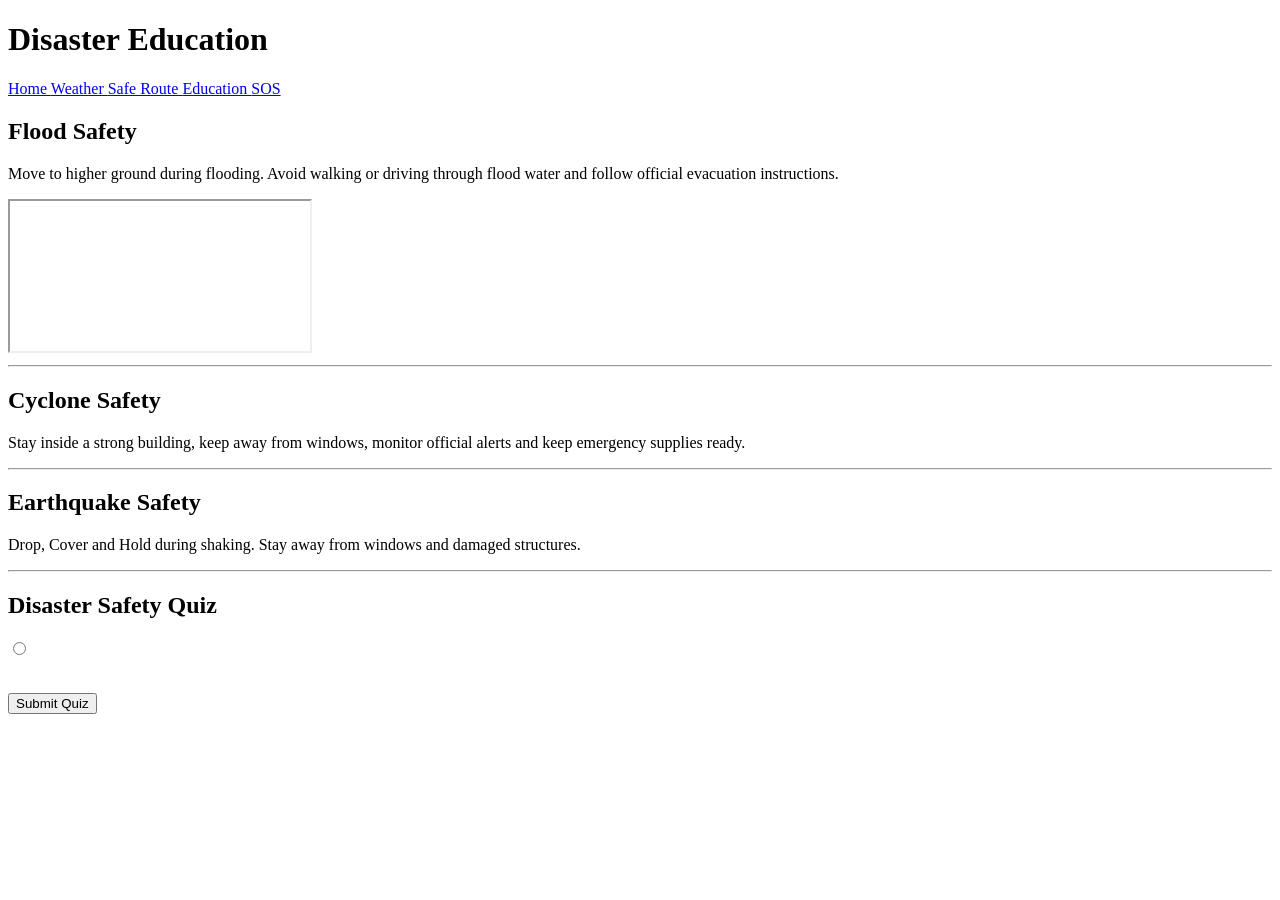
==== src/main/resources/templates/education.html @ 83046fa5 "Initial disaster safety system" ====
<!DOCTYPE html>

<html xmlns:th="http://www.thymeleaf.org">

<head>

    <meta charset="UTF-8">

    <meta
        name="viewport"
        content="width=device-width, initial-scale=1.0">

    <title>
        Disaster Education
    </title>

    <link
        rel="stylesheet"
        href="/css/style.css">

</head>

<body>

<header>

    <h1>
        Disaster Education
    </h1>

</header>

<nav>

    <a href="/">
        Home
    </a>

    <a href="/weather">
        Weather
    </a>

    <a href="/route">
        Safe Route
    </a>

    <a href="/education">
        Education
    </a>

    <a href="/sos">
        SOS
    </a>

</nav>

<section class="content">

    <h2>
        Flood Safety
    </h2>

    <p>
        Move to higher ground during flooding.
        Avoid walking or driving through flood
        water and follow official evacuation
        instructions.
    </p>

    <div class="video-container">

        <iframe
            src="https://www.youtube.com/embed/t67pFyCYSmI"
            title="Flood Safety Video"
            allowfullscreen>
        </iframe>

    </div>

    <hr>

    <h2>
        Cyclone Safety
    </h2>

    <p>
        Stay inside a strong building,
        keep away from windows,
        monitor official alerts and keep
        emergency supplies ready.
    </p>

    <hr>

    <h2>
        Earthquake Safety
    </h2>

    <p>
        Drop, Cover and Hold during shaking.
        Stay away from windows and damaged
        structures.
    </p>

    <hr>

    <h2>
        Disaster Safety Quiz
    </h2>

    <div
        th:each="question, stat : ${questions}"
        class="quiz-question">

        <h3
            th:text="${stat.count + '. ' + question.question}">
        </h3>

        <div
            th:each="option, optionStat : ${question.options}">

            <label>

                <input
                    type="radio"
                    th:name="${'question' + stat.index}"
                    th:value="${optionStat.index}">

                <span
                    th:text="${option}">
                </span>

            </label>

            <br><br>

        </div>

        <input
            class="correct-answer"
            type="hidden"
            th:value="${question.correctIndex}">

        <p
            class="explanation"
            th:text="${question.explanation}">
        </p>

    </div>

    <button
        onclick="checkQuiz()">

        Submit Quiz

    </button>

    <h2 id="quizScore"></h2>

</section>

<script>

function checkQuiz() {

    const questions =
        document.querySelectorAll(
            ".quiz-question"
        );

    let score = 0;

    questions.forEach(
        function(question) {

            const selected =
                question.querySelector(
                    "input[type='radio']:checked"
                );

            const correct =
                question.querySelector(
                    ".correct-answer"
                ).value;

            if (
                selected &&
                selected.value === correct
            ) {

                score++;
            }
        }
    );

    document
        .getElementById("quizScore")
        .innerText =
        "Your Score: "
        + score
        + " / "
        + questions.length;
}

</script>

</body>

</html>
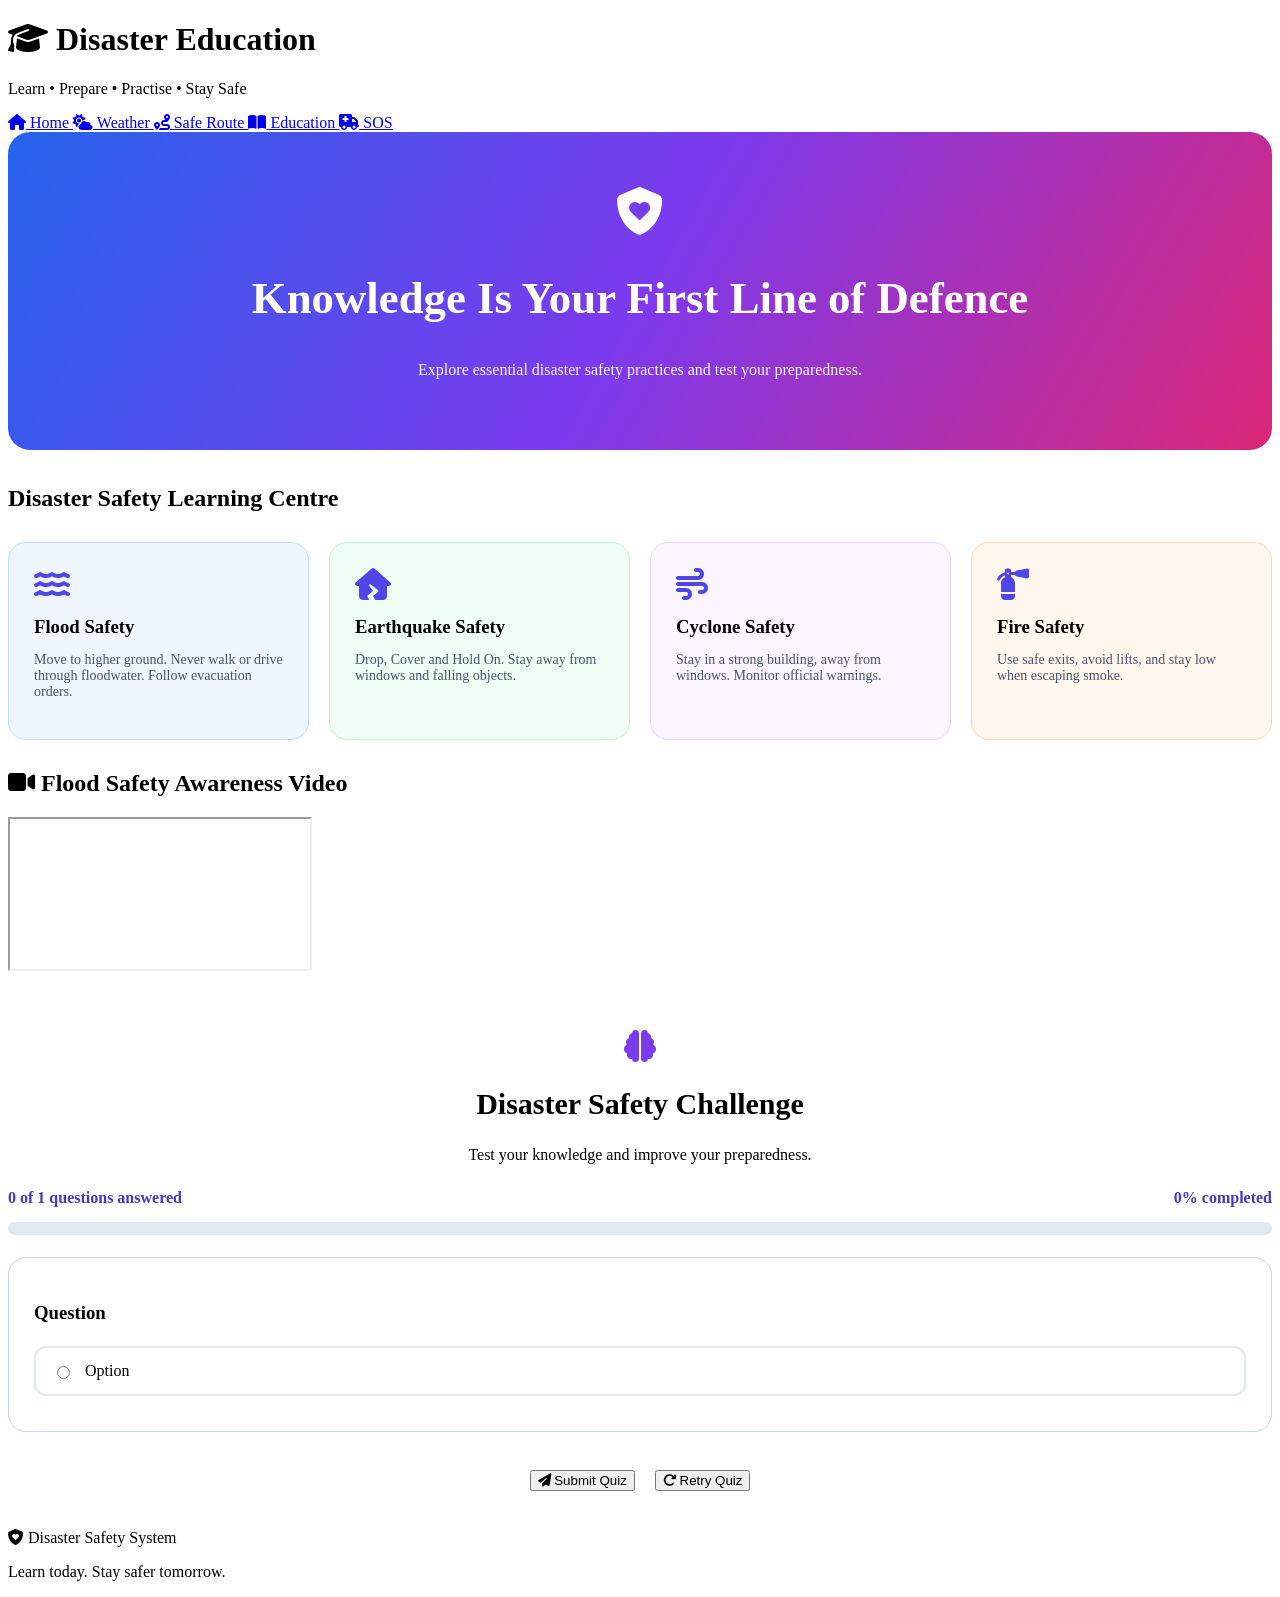
==== commit 02be33bc: "Updated Disaster Safety System with modern UI and quiz" ====
--- a/src/main/resources/templates/education.html
+++ b/src/main/resources/templates/education.html
@@ -1,209 +1,526 @@
+
 <!DOCTYPE html>
-
-<html xmlns:th="http://www.thymeleaf.org">
-
+<html lang="en" xmlns:th="http://www.thymeleaf.org">
 <head>
-
     <meta charset="UTF-8">
-
-    <meta
-        name="viewport"
-        content="width=device-width, initial-scale=1.0">
-
-    <title>
-        Disaster Education
-    </title>
-
-    <link
-        rel="stylesheet"
-        href="/css/style.css">
-
+    <meta name="viewport"
+          content="width=device-width, initial-scale=1.0">
+
+    <title>Disaster Education & Quiz</title>
+
+    <link rel="stylesheet" href="/css/style.css">
+    <link rel="stylesheet"
+          href="https://cdnjs.cloudflare.com/ajax/libs/font-awesome/6.5.2/css/all.min.css">
+
+    <style>
+        .edu-hero {
+            text-align: center;
+            padding: 55px 25px;
+            background: linear-gradient(120deg,#2563eb,#7c3aed,#db2777);
+            color: white;
+            border-radius: 22px;
+            margin-bottom: 35px;
+        }
+
+        .edu-hero h2 {
+            color: white;
+            font-size: clamp(1.8rem,4vw,2.8rem);
+        }
+
+        .edu-hero p {
+            color: #f1f5f9;
+        }
+
+        .learning-grid {
+            display: grid;
+            grid-template-columns: repeat(auto-fit,minmax(230px,1fr));
+            gap: 20px;
+            margin: 30px 0;
+        }
+
+        .learning-card {
+            padding: 25px;
+            border-radius: 18px;
+            background: #eff6ff;
+            border: 1px solid #bfdbfe;
+        }
+
+        .learning-card:nth-child(2) {
+            background: #f0fdf4;
+            border-color: #bbf7d0;
+        }
+
+        .learning-card:nth-child(3) {
+            background: #faf5ff;
+            border-color: #e9d5ff;
+        }
+
+        .learning-card:nth-child(4) {
+            background: #fff7ed;
+            border-color: #fed7aa;
+        }
+
+        .learning-card i {
+            font-size: 32px;
+            color: #4f46e5;
+        }
+
+        .learning-card h3 {
+            margin: 16px 0 8px;
+        }
+
+        .learning-card p {
+            color: #475569;
+            font-size: 14px;
+        }
+
+        .quiz-heading {
+            text-align: center;
+            margin: 55px 0 25px;
+        }
+
+        .quiz-heading h2 {
+            font-size: 30px;
+        }
+
+        .progress-track {
+            height: 13px;
+            background: #e2e8f0;
+            border-radius: 20px;
+            overflow: hidden;
+            margin: 15px 0;
+        }
+
+        .progress-fill {
+            width: 0%;
+            height: 100%;
+            background: linear-gradient(90deg,#06b6d4,#6366f1);
+            transition: width .3s ease;
+        }
+
+        .quiz-meta {
+            display: flex;
+            justify-content: space-between;
+            gap: 15px;
+            font-weight: 700;
+            color: #4338ca;
+        }
+
+        .quiz-question {
+            border: 1px solid #c7d2fe;
+            padding: 25px;
+            border-radius: 18px;
+            margin: 22px 0;
+        }
+
+        .quiz-question h3 {
+            margin-bottom: 22px;
+        }
+
+        .answer-option {
+            display: flex !important;
+            align-items: center;
+            gap: 12px;
+            background: white;
+            border: 2px solid #e2e8f0;
+            border-radius: 12px;
+            padding: 14px 16px;
+            margin: 10px 0;
+            cursor: pointer;
+            transition: .2s;
+        }
+
+        .answer-option:hover {
+            border-color: #818cf8;
+            background: #eef2ff;
+        }
+
+        .answer-option:has(input:checked) {
+            border-color: #6366f1;
+            background: #eef2ff;
+        }
+
+        .answer-option.correct {
+            border-color: #22c55e;
+            background: #dcfce7;
+        }
+
+        .answer-option.incorrect {
+            border-color: #ef4444;
+            background: #fee2e2;
+        }
+
+        .answer-option input {
+            flex-shrink: 0;
+            accent-color: #6366f1;
+        }
+
+        .explanation {
+            display: none;
+            background: #e0f2fe;
+            padding: 14px;
+            border-radius: 10px;
+            margin-top: 15px;
+        }
+
+        .quiz-actions {
+            text-align: center;
+            margin: 30px 0;
+        }
+
+        .quiz-actions button {
+            margin: 8px;
+        }
+
+        .result-panel {
+            display: none;
+            text-align: center;
+            background: linear-gradient(135deg,#eef2ff,#fdf2f8);
+            border: 1px solid #c7d2fe;
+            border-radius: 22px;
+            padding: 35px;
+            margin-top: 30px;
+        }
+
+        .result-panel i {
+            font-size: 48px;
+            color: #f59e0b;
+        }
+
+        .result-panel h2 {
+            font-size: 30px;
+        }
+
+        .result-panel .score {
+            font-size: 38px;
+            font-weight: 800;
+            color: #4338ca;
+        }
+
+        @media(max-width:700px) {
+            .quiz-meta {
+                flex-direction: column;
+            }
+
+            .quiz-actions button {
+                width: 100%;
+            }
+        }
+    </style>
 </head>
 
 <body>
 
 <header>
-
     <h1>
+        <i class="fa-solid fa-graduation-cap"></i>
         Disaster Education
     </h1>
-
+    <p>Learn • Prepare • Practise • Stay Safe</p>
 </header>
 
 <nav>
-
     <a href="/">
-        Home
+        <i class="fa-solid fa-house"></i> Home
     </a>
-
     <a href="/weather">
-        Weather
+        <i class="fa-solid fa-cloud-sun"></i> Weather
     </a>
-
     <a href="/route">
-        Safe Route
+        <i class="fa-solid fa-route"></i> Safe Route
     </a>
-
-    <a href="/education">
-        Education
+    <a href="/education" class="active">
+        <i class="fa-solid fa-book-open"></i> Education
     </a>
-
     <a href="/sos">
-        SOS
+        <i class="fa-solid fa-truck-medical"></i> SOS
     </a>
-
 </nav>
 
-<section class="content">
+<main class="content">
+
+    <section class="edu-hero">
+        <i class="fa-solid fa-shield-heart fa-3x"></i>
+        <h2>Knowledge Is Your First Line of Defence</h2>
+        <p>
+            Explore essential disaster safety practices
+            and test your preparedness.
+        </p>
+    </section>
+
+    <h2>Disaster Safety Learning Centre</h2>
+
+    <div class="learning-grid">
+
+        <article class="learning-card">
+            <i class="fa-solid fa-water"></i>
+            <h3>Flood Safety</h3>
+            <p>
+                Move to higher ground. Never walk or drive
+                through floodwater. Follow evacuation orders.
+            </p>
+        </article>
+
+        <article class="learning-card">
+            <i class="fa-solid fa-house-crack"></i>
+            <h3>Earthquake Safety</h3>
+            <p>
+                Drop, Cover and Hold On. Stay away
+                from windows and falling objects.
+            </p>
+        </article>
+
+        <article class="learning-card">
+            <i class="fa-solid fa-wind"></i>
+            <h3>Cyclone Safety</h3>
+            <p>
+                Stay in a strong building, away from
+                windows. Monitor official warnings.
+            </p>
+        </article>
+
+        <article class="learning-card">
+            <i class="fa-solid fa-fire-extinguisher"></i>
+            <h3>Fire Safety</h3>
+            <p>
+                Use safe exits, avoid lifts, and
+                stay low when escaping smoke.
+            </p>
+        </article>
+
+    </div>
 
     <h2>
-        Flood Safety
+        <i class="fa-solid fa-video"></i>
+        Flood Safety Awareness Video
     </h2>
 
-    <p>
-        Move to higher ground during flooding.
-        Avoid walking or driving through flood
-        water and follow official evacuation
-        instructions.
-    </p>
-
     <div class="video-container">
-
         <iframe
             src="https://www.youtube.com/embed/t67pFyCYSmI"
-            title="Flood Safety Video"
+            title="Flood Safety Awareness"
+            loading="lazy"
             allowfullscreen>
         </iframe>
-
-    </div>
-
-    <hr>
-
-    <h2>
-        Cyclone Safety
-    </h2>
-
+    </div>
+
+    <section class="quiz-heading" id="quiz">
+        <i class="fa-solid fa-brain fa-2x"
+           style="color:#7c3aed"></i>
+
+        <h2>Disaster Safety Challenge</h2>
+        <p>Test your knowledge and improve your preparedness.</p>
+    </section>
+
+    <div class="quiz-meta">
+        <span id="progressText">0 questions answered</span>
+        <span id="progressPercent">0% completed</span>
+    </div>
+
+    <div class="progress-track">
+        <div class="progress-fill" id="progressFill"></div>
+    </div>
+
+    <div id="quizContainer">
+
+        <div class="quiz-question"
+             th:each="question, stat : ${questions}">
+
+            <h3 th:text="${stat.count + '. ' + question.question}">
+                Question
+            </h3>
+
+            <div th:each="option, optionStat : ${question.options}">
+                <label class="answer-option">
+                    <input type="radio"
+                           th:name="${'question' + stat.index}"
+                           th:value="${optionStat.index}"
+                           onchange="updateProgress()">
+
+                    <span th:text="${option}">Option</span>
+                </label>
+            </div>
+
+            <input type="hidden"
+                   class="correct-answer"
+                   th:value="${question.correctIndex}">
+
+            <p class="explanation"
+               th:text="${question.explanation}">
+            </p>
+
+        </div>
+
+    </div>
+
+    <div class="quiz-actions">
+        <button type="button" id="submitBtn"
+                onclick="checkQuiz()">
+            <i class="fa-solid fa-paper-plane"></i>
+            Submit Quiz
+        </button>
+
+        <button type="button"
+                onclick="resetQuiz()">
+            <i class="fa-solid fa-rotate-right"></i>
+            Retry Quiz
+        </button>
+    </div>
+
+    <div class="result-panel" id="resultPanel">
+        <i class="fa-solid fa-trophy"></i>
+        <h2>Quiz Completed!</h2>
+        <div class="score" id="quizScore"></div>
+        <p id="resultMessage"></p>
+    </div>
+
+</main>
+
+<footer>
     <p>
-        Stay inside a strong building,
-        keep away from windows,
-        monitor official alerts and keep
-        emergency supplies ready.
+        <i class="fa-solid fa-shield-heart"></i>
+        Disaster Safety System
     </p>
-
-    <hr>
-
-    <h2>
-        Earthquake Safety
-    </h2>
-
-    <p>
-        Drop, Cover and Hold during shaking.
-        Stay away from windows and damaged
-        structures.
-    </p>
-
-    <hr>
-
-    <h2>
-        Disaster Safety Quiz
-    </h2>
-
-    <div
-        th:each="question, stat : ${questions}"
-        class="quiz-question">
-
-        <h3
-            th:text="${stat.count + '. ' + question.question}">
-        </h3>
-
-        <div
-            th:each="option, optionStat : ${question.options}">
-
-            <label>
-
-                <input
-                    type="radio"
-                    th:name="${'question' + stat.index}"
-                    th:value="${optionStat.index}">
-
-                <span
-                    th:text="${option}">
-                </span>
-
-            </label>
-
-            <br><br>
-
-        </div>
-
-        <input
-            class="correct-answer"
-            type="hidden"
-            th:value="${question.correctIndex}">
-
-        <p
-            class="explanation"
-            th:text="${question.explanation}">
-        </p>
-
-    </div>
-
-    <button
-        onclick="checkQuiz()">
-
-        Submit Quiz
-
-    </button>
-
-    <h2 id="quizScore"></h2>
-
-</section>
+    <p>Learn today. Stay safer tomorrow.</p>
+</footer>
 
 <script>
+let submitted = false;
+
+function updateProgress() {
+    if (submitted) return;
+
+    const questions =
+        document.querySelectorAll(".quiz-question");
+
+    let answered = 0;
+
+    questions.forEach(question => {
+        if (question.querySelector('input[type="radio"]:checked')) {
+            answered++;
+        }
+    });
+
+    const total = questions.length;
+    const percent = total ? Math.round(answered / total * 100) : 0;
+
+    document.getElementById("progressText").textContent =
+        answered + " of " + total + " questions answered";
+
+    document.getElementById("progressPercent").textContent =
+        percent + "% completed";
+
+    document.getElementById("progressFill").style.width =
+        percent + "%";
+}
 
 function checkQuiz() {
+    if (submitted) return;
 
     const questions =
-        document.querySelectorAll(
-            ".quiz-question"
+        document.querySelectorAll(".quiz-question");
+
+    const unanswered = Array.from(questions).find(question =>
+        !question.querySelector('input[type="radio"]:checked')
+    );
+
+    if (unanswered) {
+        alert("Please answer all questions before submitting.");
+        unanswered.scrollIntoView({
+            behavior: "smooth",
+            block: "center"
+        });
+        return;
+    }
+
+    let score = 0;
+
+    questions.forEach(question => {
+        const selected =
+            question.querySelector('input[type="radio"]:checked');
+
+        const correct =
+            Number(question.querySelector(".correct-answer").value);
+
+        const options =
+            question.querySelectorAll(".answer-option");
+
+        options.forEach((option, index) => {
+            if (index === correct) {
+                option.classList.add("correct");
+            }
+
+            if (selected &&
+                Number(selected.value) === index &&
+                index !== correct) {
+                option.classList.add("incorrect");
+            }
+        });
+
+        if (selected && Number(selected.value) === correct) {
+            score++;
+        }
+
+        question.querySelector(".explanation").style.display =
+            "block";
+
+        question.querySelectorAll('input[type="radio"]').forEach(
+            input => input.disabled = true
         );
-
-    let score = 0;
-
-    questions.forEach(
-        function(question) {
-
-            const selected =
-                question.querySelector(
-                    "input[type='radio']:checked"
-                );
-
-            const correct =
-                question.querySelector(
-                    ".correct-answer"
-                ).value;
-
-            if (
-                selected &&
-                selected.value === correct
-            ) {
-
-                score++;
-            }
-        }
-    );
-
-    document
-        .getElementById("quizScore")
-        .innerText =
-        "Your Score: "
-        + score
-        + " / "
-        + questions.length;
+    });
+
+    submitted = true;
+
+    const total = questions.length;
+    const percent = total ? Math.round(score / total * 100) : 0;
+
+    document.getElementById("quizScore").textContent =
+        score + " / " + total + " (" + percent + "%)";
+
+    document.getElementById("resultMessage").textContent =
+        percent >= 80
+            ? "Excellent! You have strong disaster safety knowledge."
+            : percent >= 50
+                ? "Good effort! Review the explanations to improve."
+                : "Keep learning and try again. Preparedness matters!";
+
+    document.getElementById("resultPanel").style.display = "block";
+    document.getElementById("submitBtn").disabled = true;
+
+    document.getElementById("resultPanel").scrollIntoView({
+        behavior: "smooth",
+        block: "center"
+    });
 }
 
+function resetQuiz() {
+    submitted = false;
+
+    document.querySelectorAll(".quiz-question").forEach(question => {
+        question.querySelectorAll('input[type="radio"]').forEach(input => {
+            input.checked = false;
+            input.disabled = false;
+        });
+
+        question.querySelectorAll(".answer-option").forEach(option => {
+            option.classList.remove("correct", "incorrect");
+        });
+
+        question.querySelector(".explanation").style.display = "none";
+    });
+
+    document.getElementById("resultPanel").style.display = "none";
+    document.getElementById("submitBtn").disabled = false;
+
+    updateProgress();
+
+    document.getElementById("quiz").scrollIntoView({
+        behavior: "smooth"
+    });
+}
+
+document.addEventListener("DOMContentLoaded", updateProgress);
 </script>
 
 </body>
-
-</html>+</html>
